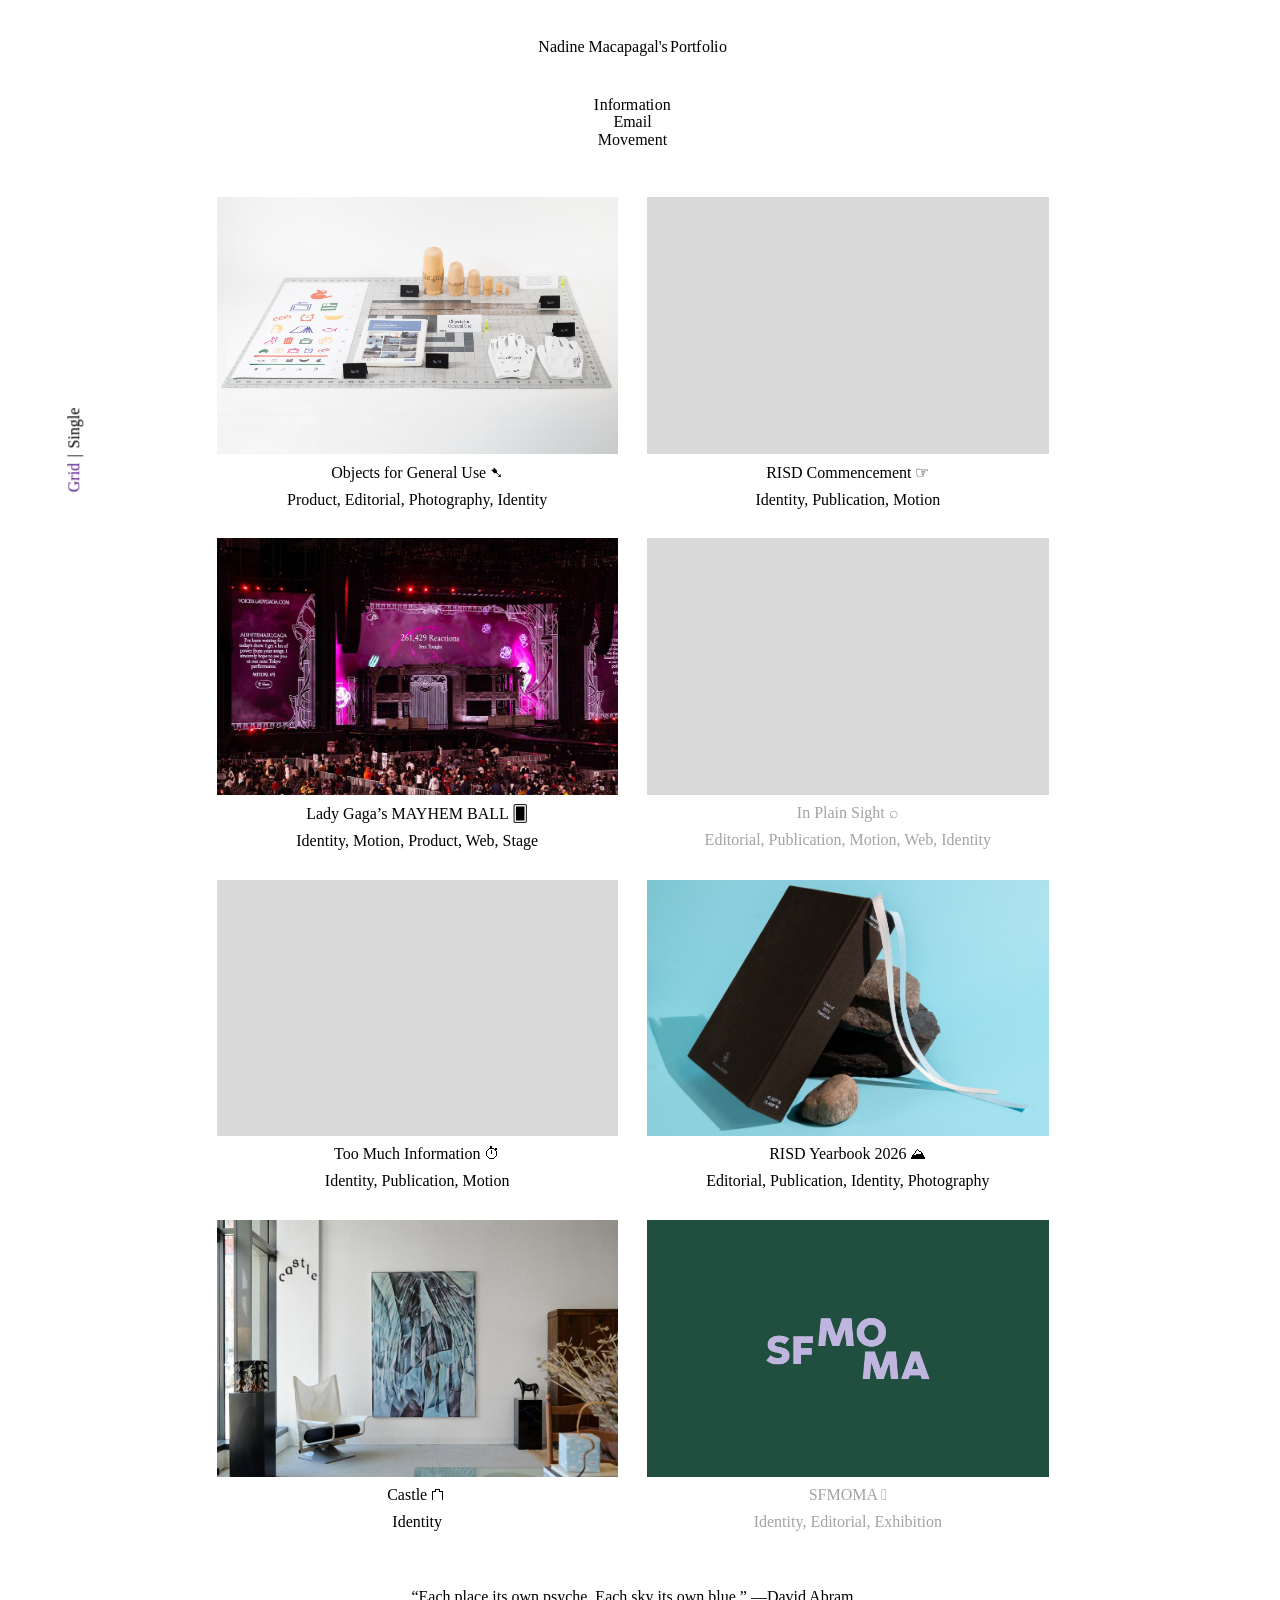
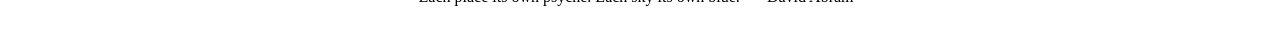
==== index.html @ 60f8e2e8 "Update portfolio" ====
<!DOCTYPE html>
<html lang="en">
<head>
  <meta charset="UTF-8">
  <meta name="viewport" content="width=device-width, initial-scale=1.0">
  <title>Nadine Macapagal's Portfolio</title>
  <link rel="icon" href="favicon-nadine.png?v=3" type="image/png">
  <link rel="stylesheet" href="styles.css">
</head>
<body class="is-loading">
  <div class="page-loader" aria-live="polite" aria-busy="true">Loading</div>
  <div class="view-toggle" role="group" aria-label="View mode">
    <button class="view-toggle__grid is-active" type="button" aria-pressed="true">Grid</button>
    <span class="view-toggle__sep" aria-hidden="true"> | </span>
    <button class="view-toggle__single" type="button" aria-pressed="false">Single</button>
  </div>

  <div class="page-shell">
    <header class="header">
      <h1 class="site-title">
        <button type="button" class="site-title__home" aria-label="Nadine Macapagal's Portfolio — home">
          <span class="site-title__name">Nadine Macapagal's</span>
          <span class="site-title__portfolio" aria-hidden="true">
            <span class="letter">P</span><span class="letter">o</span><span class="letter">r</span><span class="letter">t</span><span class="letter">f</span><span class="letter">o</span><span class="letter">l</span><span class="letter">i</span><span class="letter">o</span>
          </span>
        </button>
      </h1>
      <nav class="site-nav" aria-label="Site navigation">
        <a href="#information" class="nav-link nav-link--info" aria-label="Information">
          <span class="nav-info__word" aria-hidden="true">
            <span class="letter">I</span><span class="letter">n</span><span class="letter">f</span><span class="letter">o</span><span class="letter">r</span><span class="letter">m</span><span class="letter">a</span><span class="letter">t</span><span class="letter">i</span><span class="letter">o</span><span class="letter">n</span>
          </span>
        </a>
        <a href="mailto:hello.nadinewebsite@gmail.com" class="nav-link">Email</a>
        <a href="movement.html" class="nav-link">Movement</a>
      </nav>
    </header>

    <main class="main">
      <section class="project-grid" aria-label="Projects">
        <article class="project-card" data-project="objects-general">
          <button type="button" class="project-card__hit" aria-label="Open Objects for General Use">
            <div class="card-image">
              <img src="thumbnails/Objects_General_1.jpg" alt="Objects for General Use">
            </div>
            <h2 class="card-title">Objects for General Use ➷</h2>
            <p class="card-subtitle">Product, Editorial, Photography, Identity</p>

          </button>
        </article>
        <article class="project-card" data-project="commencement">
          <button type="button" class="project-card__hit" aria-label="Open Commencement">
            <div class="card-image">
              <video src="thumbnails/Commencement_1.mp4" muted autoplay loop playsinline webkit-playsinline></video>
            </div>
            <h2 class="card-title">RISD Commencement ☞</h2>
            <p class="card-subtitle">Identity, Publication, Motion</p>
          </button>
        </article>
        <article class="project-card" data-project="lg-reactions">
          <button type="button" class="project-card__hit" aria-label="Open LG Reactions">
            <div class="card-image">
              <img src="thumbnails/LG_Reactions.jpg" alt="LG Reactions">
            </div>
            <h2 class="card-title">Lady Gaga’s MAYHEM BALL 🂠</h2>
            <p class="card-subtitle">Identity, Motion, Product, Web, Stage </p>
          </button>
        </article>
        <article class="project-card project-card--disabled" data-project="plain-sight">
          <button type="button" class="project-card__hit" aria-label="Plain Sight — coming soon" disabled>
            <div class="card-image">
              <video src="thumbnails/PlainSight_1.mp4" muted autoplay loop playsinline webkit-playsinline></video>
            </div>
            <h2 class="card-title">In Plain Sight ⌕ </h2>
            <p class="card-subtitle">Editorial, Publication, Motion, Web, Identity</p>
          </button>
        </article>
        <article class="project-card" data-project="tmi">
          <button type="button" class="project-card__hit" aria-label="Open TMI">
            <div class="card-image">
              <video src="thumbnails/TMI_1.mp4" muted autoplay loop playsinline webkit-playsinline></video>
            </div>
            <h2 class="card-title">Too Much Information ⏱︎ </h2>
              <p class="card-subtitle">Identity, Publication, Motion</p>

          </button>
        </article>
        <article class="project-card" data-project="risd-yearbook-2026">
          <button type="button" class="project-card__hit" aria-label="Open RISD Yearbook 2026">
            <div class="card-image">
              <img src="thumbnails/YB_1.jpg" alt="RISD Yearbook 2026">
            </div>
            <h2 class="card-title">RISD Yearbook 2026 ⛰︎</h2>
            <p class="card-subtitle">Editorial, Publication, Identity, Photography</p>
          </button>
        </article>
        <article class="project-card" data-project="castle">
          <button type="button" class="project-card__hit" aria-label="Open Castle">
            <div class="card-image">
              <img src="thumbnails/Castle_1.png" alt="Castle">
            </div>
            <h2 class="card-title">Castle ⛫</h2>
            <p class="card-subtitle">Identity </p>

          </button>
        </article>
        <article class="project-card project-card--disabled" data-project="sfmoma">
          <button type="button" class="project-card__hit" aria-label="SFMOMA — coming soon" disabled>
            <div class="card-image">
              <img src="thumbnails/SFMOMA_1.png" alt="SFMOMA">
            </div>
            <h2 class="card-title">SFMOMA 𖡎 </h2>
            <p class="card-subtitle">Identity, Editorial, Exhibition</p>
          </button>
        </article>
      </section>

      <p class="home-quote">
        “Each place its own psyche. Each sky its own blue.” —David&nbsp;Abram
      </p>

      <section class="project-panel" id="project" aria-label="Project" aria-hidden="true">
        <div class="project-gallery" tabindex="0" aria-label="Project images"></div>
        <div class="project-meta">
          <div class="project-meta__left">
            <h2 class="project-meta__title"></h2>
            <p class="project-meta__tags">
              <span class="project-meta__categories"></span>
            </p>
            <p class="project-meta__links" hidden></p>
          </div>
          <div class="project-meta__right">
            <p class="project-meta__desc"></p>
          </div>
        </div>
      </section>

      <section class="info-panel" id="information" aria-label="Information" aria-hidden="true">
        <div class="info-columns">
          <div class="info-col">
            <p>
              I am a designer and recent graduate of the RISD,
               where I studied Graphic Design with a concentration in Computation 
               (because naming things is part of the work). 
               I approach graphic design as both a tool and a way of asking 
               questions through&nbsp;form.
            </p>
          </div>
          <div class="info-col">
            <p>
              I am currently at SFMOMA and have 
              worked with RISD Design Guild, 
              Yung Studio, Volume 1, and Problem Library (amongst other things).
              I was named one of GDUSA’s Students to Watch 2026 and 
              received the Joan E. Shewmon Memorial Scholarship in 2025.
            </p>
        
          </div>
          <div class="info-col">
            <p>
             I am always happy to talk about potential projects, 
              large or small, speculative or concrete.

            </p>
            <p class="info-links">
              <a href="thumbnails/Macapagal_Nadine_Resume_2026.pdf" target="_blank" rel="noopener noreferrer">Résumé</a>,
              <a href="https://www.linkedin.com/in/nadine-macapagal/" target="_blank" rel="noopener noreferrer">LinkedIn</a>,
              <a href="https://www.instagram.com/nadine.website/" target="_blank" rel="noopener noreferrer">Instagram</a><br>
              <a href="mailto:hello.nadinewebsite@gmail.com">hello.nadinewebsite@gmail.com</a>
            </p>
          </div>
        </div>
        <p class="info-updated">This website was last updated in August&nbsp;2026</p>
      </section>
    </main>
  </div>

  <div class="media-lightbox" id="media-lightbox" hidden aria-hidden="true">
    <button type="button" class="media-lightbox__close" aria-label="Close">×</button>
    <div class="media-lightbox__stage"></div>
  </div>

  <script src="script.js"></script>
</body>
</html>
---- styles.css ----
*,
*::before,
*::after {
  box-sizing: border-box;
  margin: 0;
  padding: 0;
}

:root {
  --page-pad-x: clamp(1.5rem, 4vw, 3rem);
  --page-max-width: 88rem;
  --grid-max-width: min(52rem, 78vw);
  --info-max-width: min(58rem, 88vw);
  --grid-gap: clamp(1.4rem, 3.25vh, 2.35rem);
  --header-z: 20;
  --text-size: 16px;
  --fade-duration: 0.7s;
  --motion-ease: cubic-bezier(0.4, 0, 0.2, 1);
}

html {
  font-size: var(--text-size);
  scrollbar-gutter: stable;
}

body {
  min-height: 100vh;
  font-family: "Times New Roman", Times, serif;
  font-size: 1rem;
  background: #fff;
  color: #000;
}

.page-loader {
  display: flex;
  position: fixed;
  inset: 0;
  z-index: 100;
  align-items: center;
  justify-content: center;
  background: #fff;
  font: inherit;
  color: #a3a3a3;
  pointer-events: none;
  opacity: 0;
  visibility: hidden;
  transition:
    opacity var(--fade-duration) var(--motion-ease),
    visibility var(--fade-duration) var(--motion-ease);
}

body.is-loading .page-loader {
  opacity: 1;
  visibility: visible;
}

.page-shell,
.view-toggle {
  opacity: 1;
  transition: opacity var(--fade-duration) var(--motion-ease);
}

body.is-loading .page-shell,
body.is-loading .view-toggle {
  opacity: 0;
  pointer-events: none;
}

body.is-info,
body.is-project {
  overflow: hidden;
  height: 100vh;
}

body.is-lightbox {
  overflow: hidden;
}

html.is-info,
html.is-project {
  overflow: hidden;
  height: 100%;
}

h1,
h2,
button {
  font: inherit;
}

.page-shell {
  width: 100%;
  max-width: var(--page-max-width);
  margin-inline: auto;
  padding-inline: var(--page-pad-x);
  min-height: 100vh;
  display: flex;
  flex-direction: column;
  align-items: center;
}

body.is-project .page-shell {
  height: 100vh;
  min-height: 100vh;
  max-width: none;
  padding-inline: 0;
}

.header {
  position: sticky;
  top: 0;
  z-index: var(--header-z);
  display: flex;
  flex-direction: column;
  align-items: center;
  gap: clamp(1.25rem, 3vh, 2rem);
  flex-shrink: 0;
  padding-block: clamp(1.5rem, 4vh, 2.75rem) clamp(1rem, 2.5vh, 1.75rem);
  font-size: 1rem;
  line-height: 1.35;
  width: 100%;
  text-align: center;
}

.site-title {
  font-weight: 400;
  line-height: inherit;
  display: flex;
  flex-wrap: nowrap;
  justify-content: center;
  align-items: flex-start;
  min-width: 0;
}

.site-title__home {
  background: none;
  border: none;
  padding: 0;
  font: inherit;
  color: inherit;
  text-decoration: none;
  cursor: pointer;
  display: flex;
  flex-wrap: nowrap;
  justify-content: center;
  align-items: flex-start;
}

.site-title__home:visited,
.site-title__home:hover {
  color: inherit;
  text-decoration: none;
}

.site-title__name {
  white-space: nowrap;
}

.site-title__portfolio {
  display: inline-block;
  margin-left: 0.12em;
  white-space: nowrap;
}

.site-title__portfolio .letter {
  display: inline-block;
  will-change: transform;
  transform-origin: top left;
}

.site-nav {
  display: flex;
  flex-direction: column;
  align-items: center;
  gap: 0.1em;
  text-align: center;
  flex: 0 0 auto;
  margin-left: 0;
  line-height: 1;
}

.nav-link {
  color: inherit;
  text-decoration: none;
  font-style: normal;
  line-height: inherit;
  width: 100%;
}

.nav-link:visited,
.nav-link.is-active,
.nav-link[aria-current="page"] {
  color: #000;
  font-style: normal;
}

.nav-link:hover,
.nav-link:visited:hover,
.nav-link.is-active:hover,
.nav-link[aria-current="page"]:hover,
.nav-link:focus-visible {
  color: #0000ee;
}

.nav-link--info {
  position: relative;
  display: block;
  height: 1.35em;
  padding-top: var(--info-arc-reserve, 1.75rem);
  flex-shrink: 0;
}

.nav-link--info::after {
  content: "Information";
  display: block;
  height: 0;
  overflow: hidden;
  visibility: hidden;
  white-space: nowrap;
}

.nav-info__word {
  position: absolute;
  left: 50%;
  bottom: 0;
  transform: translateX(-50%);
  white-space: nowrap;
  pointer-events: none;
}

.nav-info__word .letter {
  display: inline-block;
  will-change: transform;
  transform-origin: center bottom;
}

.main {
  flex: 1;
  position: relative;
  z-index: 1;
  width: 100%;
  display: flex;
  flex-direction: column;
  justify-content: flex-start;
  align-items: center;
  padding-block: clamp(1rem, 3vh, 2.25rem) clamp(2rem, 5vh, 3.5rem);
  min-height: 0;
}

.project-grid {
  width: 100%;
  max-width: var(--grid-max-width);
  display: grid;
  grid-template-columns: repeat(2, minmax(0, 1fr));
  gap: var(--grid-gap);
  margin-inline: auto;
  opacity: 1;
  transition: opacity var(--fade-duration) var(--motion-ease);
}

body.is-project .header {
  width: 100%;
  max-width: var(--page-max-width);
  padding-inline: var(--page-pad-x);
  flex-shrink: 0;
}

body.is-info .project-grid,
body.is-project .project-grid {
  opacity: 0;
  pointer-events: none;
  position: absolute;
  left: 50%;
  transform: translateX(-50%);
  width: 100%;
  max-width: var(--grid-max-width);
}

.home-quote {
  width: 100%;
  max-width: var(--grid-max-width);
  margin: clamp(2.5rem, 6vh, 4rem) auto 0;
  text-align: center;
  line-height: 1.45;
  text-wrap: pretty;
}

body.is-info .home-quote,
body.is-project .home-quote {
  display: none;
}

.project-grid.is-single {
  grid-template-columns: minmax(0, 1fr);
  max-width: min(42rem, 92vw);
  gap: clamp(1.75rem, 4vh, 2.75rem);
}

.project-grid.is-single .card-image {
  aspect-ratio: 16 / 10;
}

.project-grid.is-single .card-subtitle {
  display: none;
}

.card-excerpt {
  display: none;
  max-width: 36em;
  margin: 0;
  font-weight: 400;
  line-height: 1.4;
  text-align: center;
  text-wrap: pretty;
}

.project-grid.is-single .card-excerpt {
  display: block;
}

.project-card__hit {
  display: flex;
  flex-direction: column;
  align-items: center;
  gap: clamp(0.35rem, 1vh, 0.65rem);
  width: 100%;
  background: none;
  border: none;
  padding: 0;
  font: inherit;
  color: inherit;
  cursor: pointer;
  text-align: center;
}

.project-card__hit:hover .card-title {
  color: #0000ee;
}

.project-card--disabled .project-card__hit {
  cursor: default;
  pointer-events: none;
}

.project-card--disabled .card-title,
.project-card--disabled .card-subtitle,
.project-card--disabled .card-excerpt {
  color: #a3a3a3;
}

.project-card--disabled .project-card__hit:hover .card-title,
.project-card--disabled .project-card__hit:hover .card-subtitle,
.project-card--disabled .project-card__hit:hover .card-excerpt {
  color: #a3a3a3;
}

.project-panel {
  display: flex;
  flex-direction: column;
  width: 100%;
  flex: 1;
  min-height: 0;
  opacity: 0;
  visibility: hidden;
  pointer-events: none;
  position: absolute;
  left: 0;
  right: 0;
  transition:
    opacity var(--fade-duration) var(--motion-ease),
    visibility var(--fade-duration) var(--motion-ease);
}

body.is-project .project-panel {
  opacity: 1;
  visibility: visible;
  pointer-events: auto;
  position: relative;
  left: auto;
  right: auto;
}

body.is-project .main {
  flex: 1;
  min-height: 0;
  width: 100%;
  padding-block: 0 0;
  align-items: stretch;
}

.project-gallery {
  flex: 1;
  min-height: 0;
  display: flex;
  align-items: stretch;
  gap: 0.75rem;
  overflow-x: auto;
  overflow-y: hidden;
  scroll-behavior: auto;
  -webkit-overflow-scrolling: touch;
  scrollbar-width: thin;
  opacity: 1;
  transition: opacity var(--fade-duration) var(--motion-ease);
}

.project-gallery.is-loading {
  opacity: 0;
}

.project-gallery::-webkit-scrollbar {
  height: 6px;
}

.project-gallery::-webkit-scrollbar-thumb {
  background: #ccc;
}

.project-gallery__item {
  flex: 0 0 auto;
  height: 100%;
  display: block;
  cursor: zoom-in;
}

.project-gallery__item img,
.project-gallery__item video {
  display: block;
  height: 100%;
  width: auto;
  max-width: none;
  object-fit: contain;
  background: #f3f3f3;
  pointer-events: none;
}

.media-lightbox {
  position: fixed;
  inset: 0;
  z-index: 200;
  display: flex;
  align-items: center;
  justify-content: center;
  padding: clamp(1.5rem, 4vw, 3rem);
  background: rgba(255, 255, 255, 0.94);
  opacity: 0;
  visibility: hidden;
  pointer-events: none;
  transition:
    opacity var(--fade-duration) var(--motion-ease),
    visibility var(--fade-duration) var(--motion-ease);
}

.media-lightbox.is-open {
  opacity: 1;
  visibility: visible;
  pointer-events: auto;
}

.media-lightbox__close {
  position: absolute;
  top: clamp(0.75rem, 2vw, 1.5rem);
  right: clamp(0.75rem, 2vw, 1.5rem);
  z-index: 1;
  background: none;
  border: none;
  padding: 0.25rem 0.5rem;
  font: inherit;
  font-size: 1.75rem;
  line-height: 1;
  color: #000;
  cursor: pointer;
}

.media-lightbox__close:hover {
  color: #0000ee;
}

.media-lightbox__stage {
  max-width: min(96vw, 80rem);
  max-height: 90vh;
  display: flex;
  align-items: center;
  justify-content: center;
}

.media-lightbox__stage img,
.media-lightbox__stage video {
  display: block;
  max-width: 100%;
  max-height: 90vh;
  width: auto;
  height: auto;
  object-fit: contain;
  background: transparent;
}

.project-meta {
  display: grid;
  grid-template-columns: minmax(0, 1fr) minmax(0, 1.2fr);
  gap: clamp(1.5rem, 4vw, 3rem);
  width: 100%;
  max-width: var(--page-max-width);
  margin-inline: auto;
  padding: clamp(1rem, 2.5vh, 1.75rem) var(--page-pad-x) clamp(1.25rem, 3vh, 2rem);
  flex-shrink: 0;
  align-items: start;
}

.project-meta__title {
  font-weight: 700;
  line-height: 1.2;
  margin-bottom: 0.2em;
}

.project-meta__tags {
  display: flex;
  align-items: baseline;
  gap: 0.45em;
  line-height: 1.3;
}

.project-meta__desc {
  line-height: 1.45;
  max-width: 36rem;
}

.project-meta__links {
  margin-top: 0.85em;
  line-height: 1.45;
  max-width: 36rem;
}

.project-meta__links a {
  color: inherit;
  text-decoration: none;
}

.project-meta__links a:hover {
  color: #0000ee;
}

@media (max-width: 800px) {
  .project-meta {
    grid-template-columns: 1fr;
    gap: 0.85rem;
  }
}

.card-image {
  width: 100%;
  aspect-ratio: 5 / 3.2;
  background: #d9d9d9;
  overflow: hidden;
}

.card-image img,
.card-image video {
  display: block;
  width: 100%;
  height: 100%;
  object-fit: cover;
  pointer-events: none;
}

video::-webkit-media-controls {
  display: none !important;
}

video::-webkit-media-controls-start-playback-button {
  display: none !important;
  -webkit-appearance: none;
}

.card-title {
  font-weight: 400;
  text-align: center;
  line-height: inherit;
}

.info-panel {
  width: 100%;
  max-width: var(--info-max-width);
  margin-inline: auto;
  opacity: 0;
  visibility: hidden;
  pointer-events: none;
  position: absolute;
  left: 50%;
  transform: translateX(-50%);
  transition:
    opacity var(--fade-duration) var(--motion-ease),
    visibility var(--fade-duration) var(--motion-ease);
}

body.is-info .info-panel {
  opacity: 1;
  visibility: visible;
  pointer-events: auto;
  position: relative;
  left: auto;
  transform: none;
}

.info-columns {
  display: grid;
  grid-template-columns: repeat(3, minmax(0, 1fr));
  gap: clamp(1.5rem, 3vw, 2.75rem);
  align-items: start;
  text-align: left;
}

.info-col {
  display: flex;
  flex-direction: column;
  gap: 1.15em;
}

.info-col p {
  line-height: 1.45;
  text-wrap: pretty;
}

.info-links a {
  color: inherit;
  text-decoration: none;
}

.info-updated {
  margin-top: 2.25rem;
  color: #a3a3a3;
  line-height: 1.4;
}

.info-links a:visited {
  color: #000;
}

.info-links a:hover {
  color: #0000ee;
}

.view-toggle {
  position: fixed;
  left: clamp(0.5rem, 2vw, 1.25rem);
  top: 50%;
  z-index: 30;
  display: flex;
  align-items: center;
  padding: 0.75rem;
  font: inherit;
  color: inherit;
  white-space: nowrap;
  transform: translateY(-50%) rotate(-90deg);
  gap: 0.35em;
}

body.is-project .view-toggle {
  color: #a3a3a3;
  pointer-events: none;
}

body.is-project .view-toggle__grid,
body.is-project .view-toggle__single,
body.is-project .view-toggle__grid.is-active,
body.is-project .view-toggle__single.is-active,
body.is-project .view-toggle__grid:hover,
body.is-project .view-toggle__single:hover {
  color: #a3a3a3;
  cursor: default;
}

.view-toggle__grid,
.view-toggle__single {
  background: none;
  border: none;
  padding: 0;
  font: inherit;
  color: inherit;
  cursor: pointer;
  font-style: normal;
  text-decoration: none;
}

.view-toggle__grid.is-active,
.view-toggle__single.is-active {
  color: #551a8b;
  font-style: normal;
}

.view-toggle__grid:hover,
.view-toggle__single:hover {
  color: #0000ee;
}

.view-toggle__sep {
  pointer-events: none;
}

.main--movement {
  width: 100%;
  padding-bottom: clamp(2rem, 6vh, 4rem);
}

body.is-movement .page-shell {
  animation: pageFadeIn var(--fade-duration) var(--motion-ease) both;
}

@keyframes pageFadeIn {
  from {
    opacity: 0;
  }
  to {
    opacity: 1;
  }
}

.movement-grid {
  column-count: 4;
  column-gap: clamp(0.45rem, 1vw, 0.75rem);
  width: 100%;
}

.movement-grid__item {
  break-inside: avoid;
  margin-bottom: clamp(0.45rem, 1vw, 0.75rem);
  min-width: 0;
  overflow: hidden;
  background: transparent;
}

.movement-grid__item video,
.movement-grid__item img {
  display: block;
  width: 100%;
  height: auto;
  object-fit: contain;
  pointer-events: none;
}

@media (max-width: 800px) {
  .info-columns {
    grid-template-columns: 1fr;
    max-width: 36rem;
    margin-inline: auto;
  }

  .movement-grid {
    column-count: 2;
  }
}

@media (max-width: 560px) {
  .project-grid:not(.is-single) {
    grid-template-columns: repeat(2, minmax(0, 1fr));
    max-width: min(100%, 24rem);
  }

  .project-grid.is-single {
    max-width: min(100%, 92vw);
  }

  .movement-grid {
    column-count: 1;
  }
}

@media (prefers-reduced-motion: reduce) {
  :root {
    --fade-duration: 0.01s;
  }
}
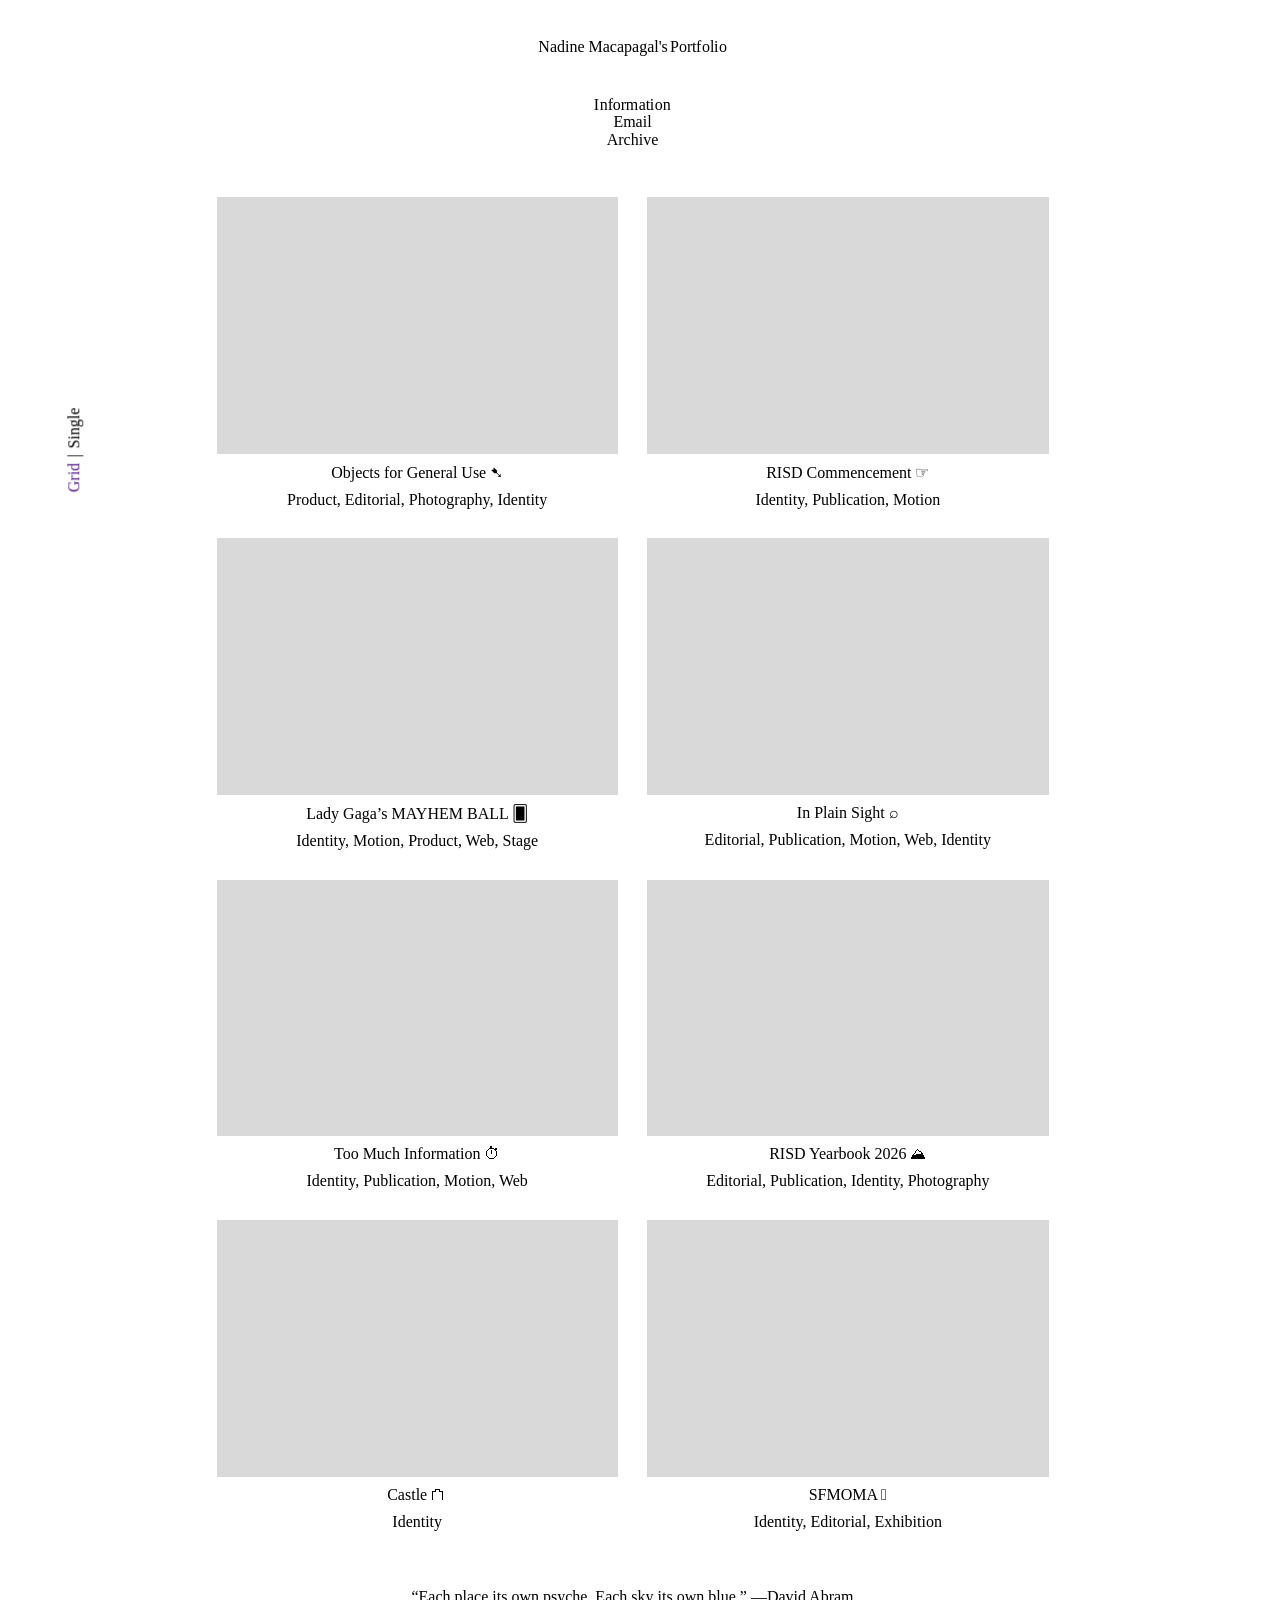
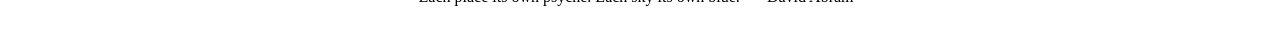
==== commit a76d86a2: "Update portfolio" ====
--- a/index.html
+++ b/index.html
@@ -32,7 +32,7 @@
           </span>
         </a>
         <a href="mailto:hello.nadinewebsite@gmail.com" class="nav-link">Email</a>
-        <a href="movement.html" class="nav-link">Movement</a>
+        <a href="archive.html" class="nav-link">Archive</a>
       </nav>
     </header>
 
@@ -66,8 +66,8 @@
             <p class="card-subtitle">Identity, Motion, Product, Web, Stage </p>
           </button>
         </article>
-        <article class="project-card project-card--disabled" data-project="plain-sight">
-          <button type="button" class="project-card__hit" aria-label="Plain Sight — coming soon" disabled>
+        <article class="project-card" data-project="plain-sight">
+          <button type="button" class="project-card__hit" aria-label="Open In Plain Sight">
             <div class="card-image">
               <video src="thumbnails/PlainSight_1.mp4" muted autoplay loop playsinline webkit-playsinline></video>
             </div>
@@ -81,7 +81,7 @@
               <video src="thumbnails/TMI_1.mp4" muted autoplay loop playsinline webkit-playsinline></video>
             </div>
             <h2 class="card-title">Too Much Information ⏱︎ </h2>
-              <p class="card-subtitle">Identity, Publication, Motion</p>
+              <p class="card-subtitle">Identity, Publication, Motion, Web</p>
 
           </button>
         </article>
@@ -104,8 +104,8 @@
 
           </button>
         </article>
-        <article class="project-card project-card--disabled" data-project="sfmoma">
-          <button type="button" class="project-card__hit" aria-label="SFMOMA — coming soon" disabled>
+        <article class="project-card" data-project="sfmoma">
+          <button type="button" class="project-card__hit" aria-label="Open SFMOMA">
             <div class="card-image">
               <img src="thumbnails/SFMOMA_1.png" alt="SFMOMA">
             </div>
@@ -139,18 +139,18 @@
         <div class="info-columns">
           <div class="info-col">
             <p>
-              I am a designer and recent graduate of the RISD,
+              I approach graphic design as both a tool and a way of asking 
+              questions through form. 
+              I recently graduated from <a href="https://www.risd.edu/" target="_blank" rel="noopener noreferrer">RISD</a>,
                where I studied Graphic Design with a concentration in Computation 
                (because naming things is part of the work). 
-               I approach graphic design as both a tool and a way of asking 
-               questions through&nbsp;form.
             </p>
           </div>
           <div class="info-col">
             <p>
-              I am currently at SFMOMA and have 
-              worked with RISD Design Guild, 
-              Yung Studio, Volume 1, and Problem Library (amongst other things).
+              I am currently at <a href="https://www.sfmoma.org/" target="_blank" rel="noopener noreferrer">SFMOMA Design Studio</a> and have 
+              worked with <a href="https://www.risdguild.com/" target="_blank" rel="noopener noreferrer">RISD Design Guild</a>, 
+              <a href="https://www.yung.studio/studio" target="_blank" rel="noopener noreferrer">Yung Studio</a>, <a href="https://volume-1.org/" target="_blank" rel="noopener noreferrer">volume 1, </a>and <a href="https://problemlibrary.org/" target="_blank" rel="noopener noreferrer">Problem Library</a> (amongst other things).
               I was named one of GDUSA’s Students to Watch 2026 and 
               received the Joan E. Shewmon Memorial Scholarship in 2025.
             </p>
@@ -176,8 +176,10 @@
   </div>
 
   <div class="media-lightbox" id="media-lightbox" hidden aria-hidden="true">
-    <button type="button" class="media-lightbox__close" aria-label="Close">×</button>
-    <div class="media-lightbox__stage"></div>
+    <div class="media-lightbox__frame">
+      <div class="media-lightbox__stage"></div>
+      <button type="button" class="media-lightbox__close" aria-label="Close">×</button>
+    </div>
   </div>
 
   <script src="script.js"></script>
--- a/styles.css
+++ b/styles.css
@@ -318,6 +318,65 @@
   display: block;
 }
 
+.card-slideshow {
+  display: flex;
+  align-items: center;
+  gap: clamp(0.45rem, 1.5vw, 0.75rem);
+  width: 100%;
+  margin-bottom: clamp(0.35rem, 1vh, 0.65rem);
+}
+
+.card-slideshow .card-image {
+  flex: 1;
+  min-width: 0;
+}
+
+.card-slideshow__prev,
+.card-slideshow__next {
+  display: none;
+  position: static;
+  flex: 0 0 auto;
+  width: clamp(1.1rem, 3.2vw, 1.45rem);
+  height: clamp(1.1rem, 3.2vw, 1.45rem);
+  padding: 0;
+  border: none;
+  background-color: #000;
+  background-image: none;
+  -webkit-mask: url("thumbnails/arrow-right.svg") center / contain no-repeat;
+  mask: url("thumbnails/arrow-right.svg") center / contain no-repeat;
+  cursor: pointer;
+  user-select: none;
+  transform: none;
+}
+
+.card-slideshow__prev {
+  order: 0;
+  transform: scaleX(-1);
+}
+
+.card-slideshow .card-image {
+  order: 1;
+}
+
+.card-slideshow__next {
+  order: 2;
+}
+
+.card-slideshow__prev:hover,
+.card-slideshow__next:hover {
+  background-color: #0000ee;
+}
+
+.project-grid.is-single .card-slideshow__prev,
+.project-grid.is-single .card-slideshow__next {
+  display: block;
+}
+
+.project-grid.is-single .card-slideshow__prev[hidden],
+.project-grid.is-single .card-slideshow__next[hidden] {
+  display: none;
+}
+
 .project-card__hit {
   display: flex;
   flex-direction: column;
@@ -331,6 +390,10 @@
   color: inherit;
   cursor: pointer;
   text-align: center;
+}
+
+.project-card__hit > .card-image + .card-title {
+  margin-top: clamp(0.2rem, 0.6vh, 0.35rem);
 }
 
 .project-card__hit:hover .card-title {
@@ -456,16 +519,22 @@
   pointer-events: auto;
 }
 
+.media-lightbox__frame {
+  display: flex;
+  align-items: center;
+  gap: clamp(0.5rem, 1.5vw, 1rem);
+  max-width: min(96vw, 80rem);
+  max-height: 90vh;
+}
+
 .media-lightbox__close {
-  position: absolute;
-  top: clamp(0.75rem, 2vw, 1.5rem);
-  right: clamp(0.75rem, 2vw, 1.5rem);
-  z-index: 1;
+  flex-shrink: 0;
+  align-self: center;
   background: none;
   border: none;
-  padding: 0.25rem 0.5rem;
+  padding: 0.15rem 0.35rem;
   font: inherit;
-  font-size: 1.75rem;
+  font-size: clamp(2.5rem, 5vw, 3.5rem);
   line-height: 1;
   color: #000;
   cursor: pointer;
@@ -476,7 +545,7 @@
 }
 
 .media-lightbox__stage {
-  max-width: min(96vw, 80rem);
+  min-width: 0;
   max-height: 90vh;
   display: flex;
   align-items: center;
@@ -486,7 +555,7 @@
 .media-lightbox__stage img,
 .media-lightbox__stage video {
   display: block;
-  max-width: 100%;
+  max-width: min(88vw, 76rem);
   max-height: 90vh;
   width: auto;
   height: auto;
@@ -551,6 +620,12 @@
   aspect-ratio: 5 / 3.2;
   background: #d9d9d9;
   overflow: hidden;
+  opacity: 1;
+  transition: opacity 0.35s var(--motion-ease);
+}
+
+.card-image.is-fading {
+  opacity: 0;
 }
 
 .card-image img,
@@ -618,6 +693,19 @@
 .info-col p {
   line-height: 1.45;
   text-wrap: pretty;
+}
+
+.info-col a {
+  color: inherit;
+  text-decoration: none;
+}
+
+.info-col a:visited {
+  color: #000;
+}
+
+.info-col a:hover {
+  color: #0000ee;
 }
 
 .info-links a {
@@ -696,12 +784,12 @@
   pointer-events: none;
 }
 
-.main--movement {
+.main--archive {
   width: 100%;
   padding-bottom: clamp(2rem, 6vh, 4rem);
 }
 
-body.is-movement .page-shell {
+body.is-archive .page-shell {
   animation: pageFadeIn var(--fade-duration) var(--motion-ease) both;
 }
 
@@ -714,22 +802,23 @@
   }
 }
 
-.movement-grid {
+.archive-grid {
   column-count: 4;
   column-gap: clamp(0.45rem, 1vw, 0.75rem);
   width: 100%;
 }
 
-.movement-grid__item {
+.archive-grid__item {
   break-inside: avoid;
   margin-bottom: clamp(0.45rem, 1vw, 0.75rem);
   min-width: 0;
   overflow: hidden;
   background: transparent;
-}
-
-.movement-grid__item video,
-.movement-grid__item img {
+  cursor: zoom-in;
+}
+
+.archive-grid__item video,
+.archive-grid__item img {
   display: block;
   width: 100%;
   height: auto;
@@ -744,7 +833,7 @@
     margin-inline: auto;
   }
 
-  .movement-grid {
+  .archive-grid {
     column-count: 2;
   }
 }
@@ -759,7 +848,7 @@
     max-width: min(100%, 92vw);
   }
 
-  .movement-grid {
+  .archive-grid {
     column-count: 1;
   }
 }
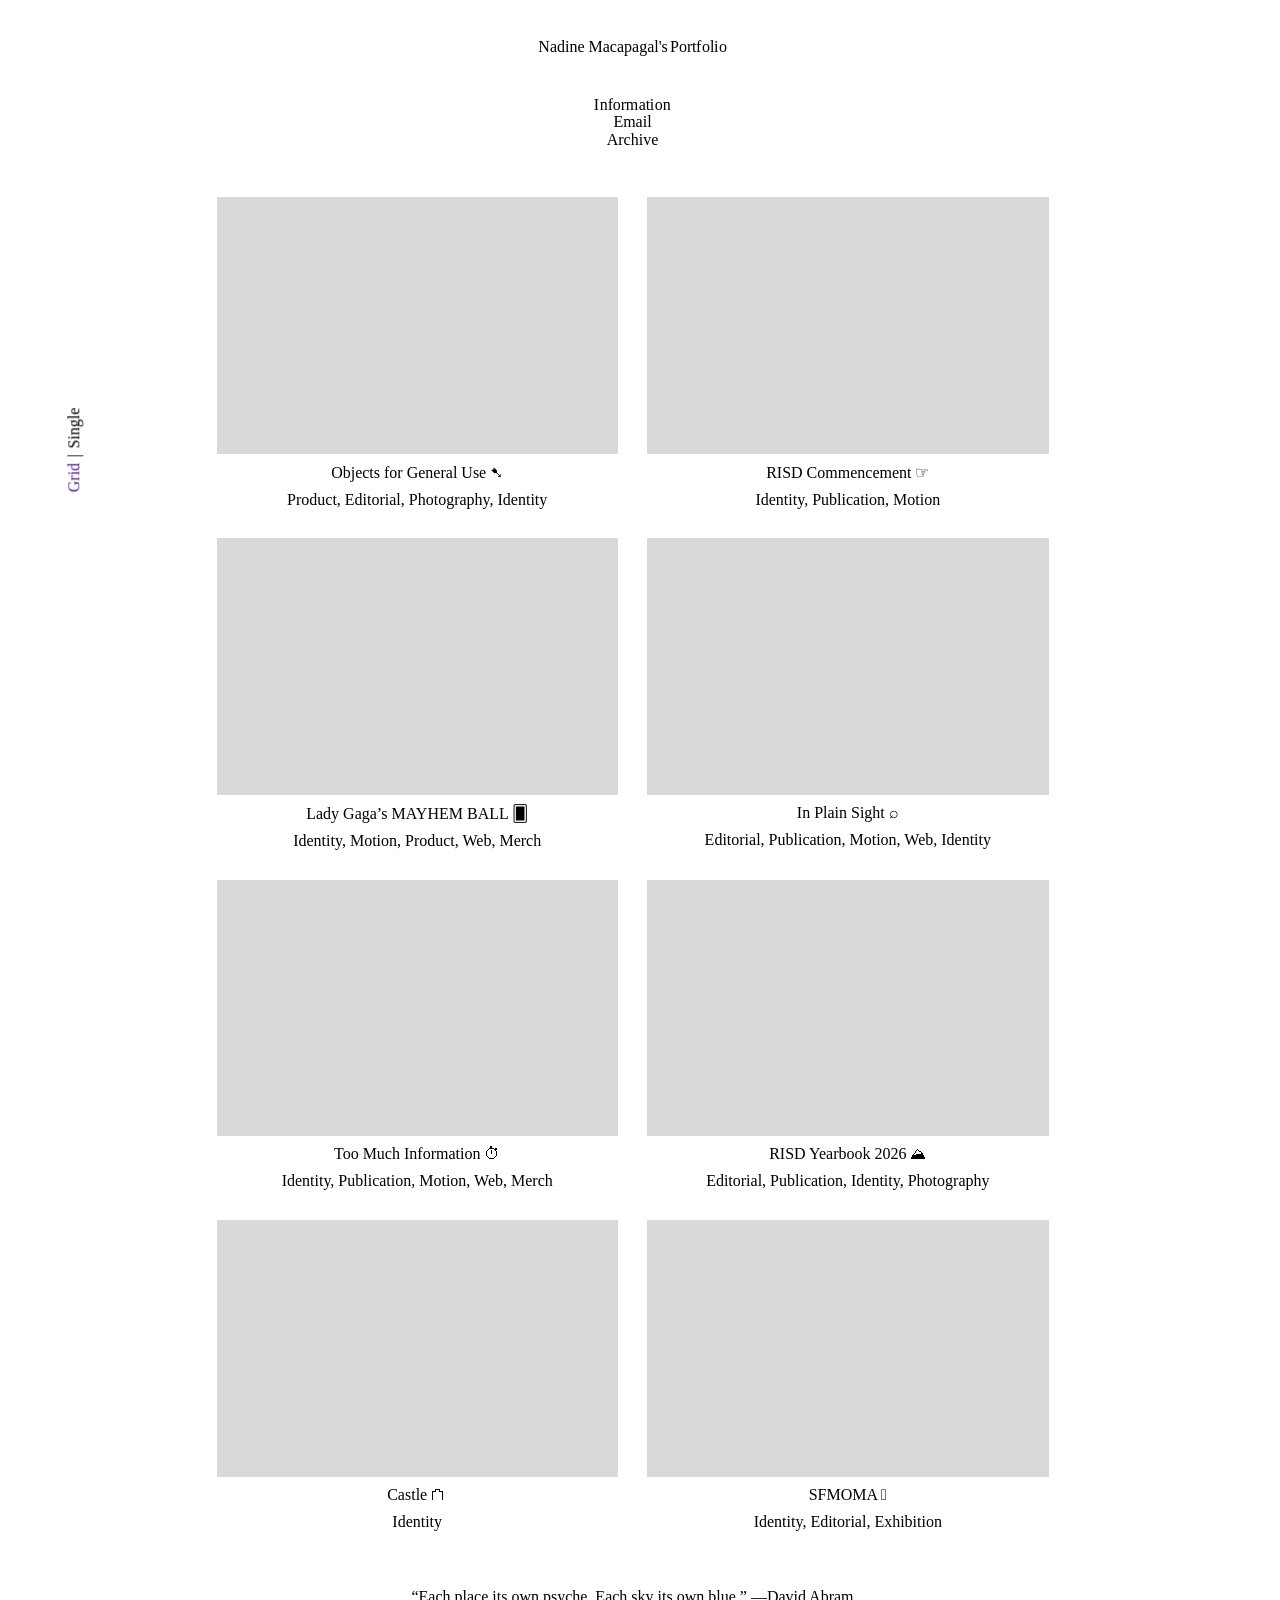
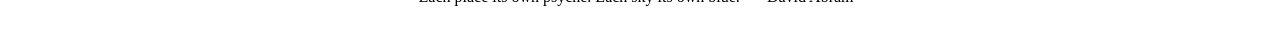
==== commit 3fc19699: "Update portfolio" ====
--- a/index.html
+++ b/index.html
@@ -63,7 +63,7 @@
               <img src="thumbnails/LG_Reactions.jpg" alt="LG Reactions">
             </div>
             <h2 class="card-title">Lady Gaga’s MAYHEM BALL 🂠</h2>
-            <p class="card-subtitle">Identity, Motion, Product, Web, Stage </p>
+            <p class="card-subtitle">Identity, Motion, Product, Web, Merch </p>
           </button>
         </article>
         <article class="project-card" data-project="plain-sight">
@@ -81,7 +81,7 @@
               <video src="thumbnails/TMI_1.mp4" muted autoplay loop playsinline webkit-playsinline></video>
             </div>
             <h2 class="card-title">Too Much Information ⏱︎ </h2>
-              <p class="card-subtitle">Identity, Publication, Motion, Web</p>
+              <p class="card-subtitle">Identity, Publication, Motion, Web, Merch</p>
 
           </button>
         </article>
@@ -148,7 +148,7 @@
           </div>
           <div class="info-col">
             <p>
-              I am currently at <a href="https://www.sfmoma.org/" target="_blank" rel="noopener noreferrer">SFMOMA Design Studio</a> and have 
+              I most recently was with the <a href="https://www.sfmoma.org/" target="_blank" rel="noopener noreferrer">SFMOMA Design Studio</a> and have previously
               worked with <a href="https://www.risdguild.com/" target="_blank" rel="noopener noreferrer">RISD Design Guild</a>, 
               <a href="https://www.yung.studio/studio" target="_blank" rel="noopener noreferrer">Yung Studio</a>, <a href="https://volume-1.org/" target="_blank" rel="noopener noreferrer">volume 1, </a>and <a href="https://problemlibrary.org/" target="_blank" rel="noopener noreferrer">Problem Library</a> (amongst other things).
               I was named one of GDUSA’s Students to Watch 2026 and 
@@ -170,7 +170,7 @@
             </p>
           </div>
         </div>
-        <p class="info-updated">This website was last updated in August&nbsp;2026</p>
+        <p class="info-updated">This website was last updated in October&nbsp;2026</p>
       </section>
     </main>
   </div>
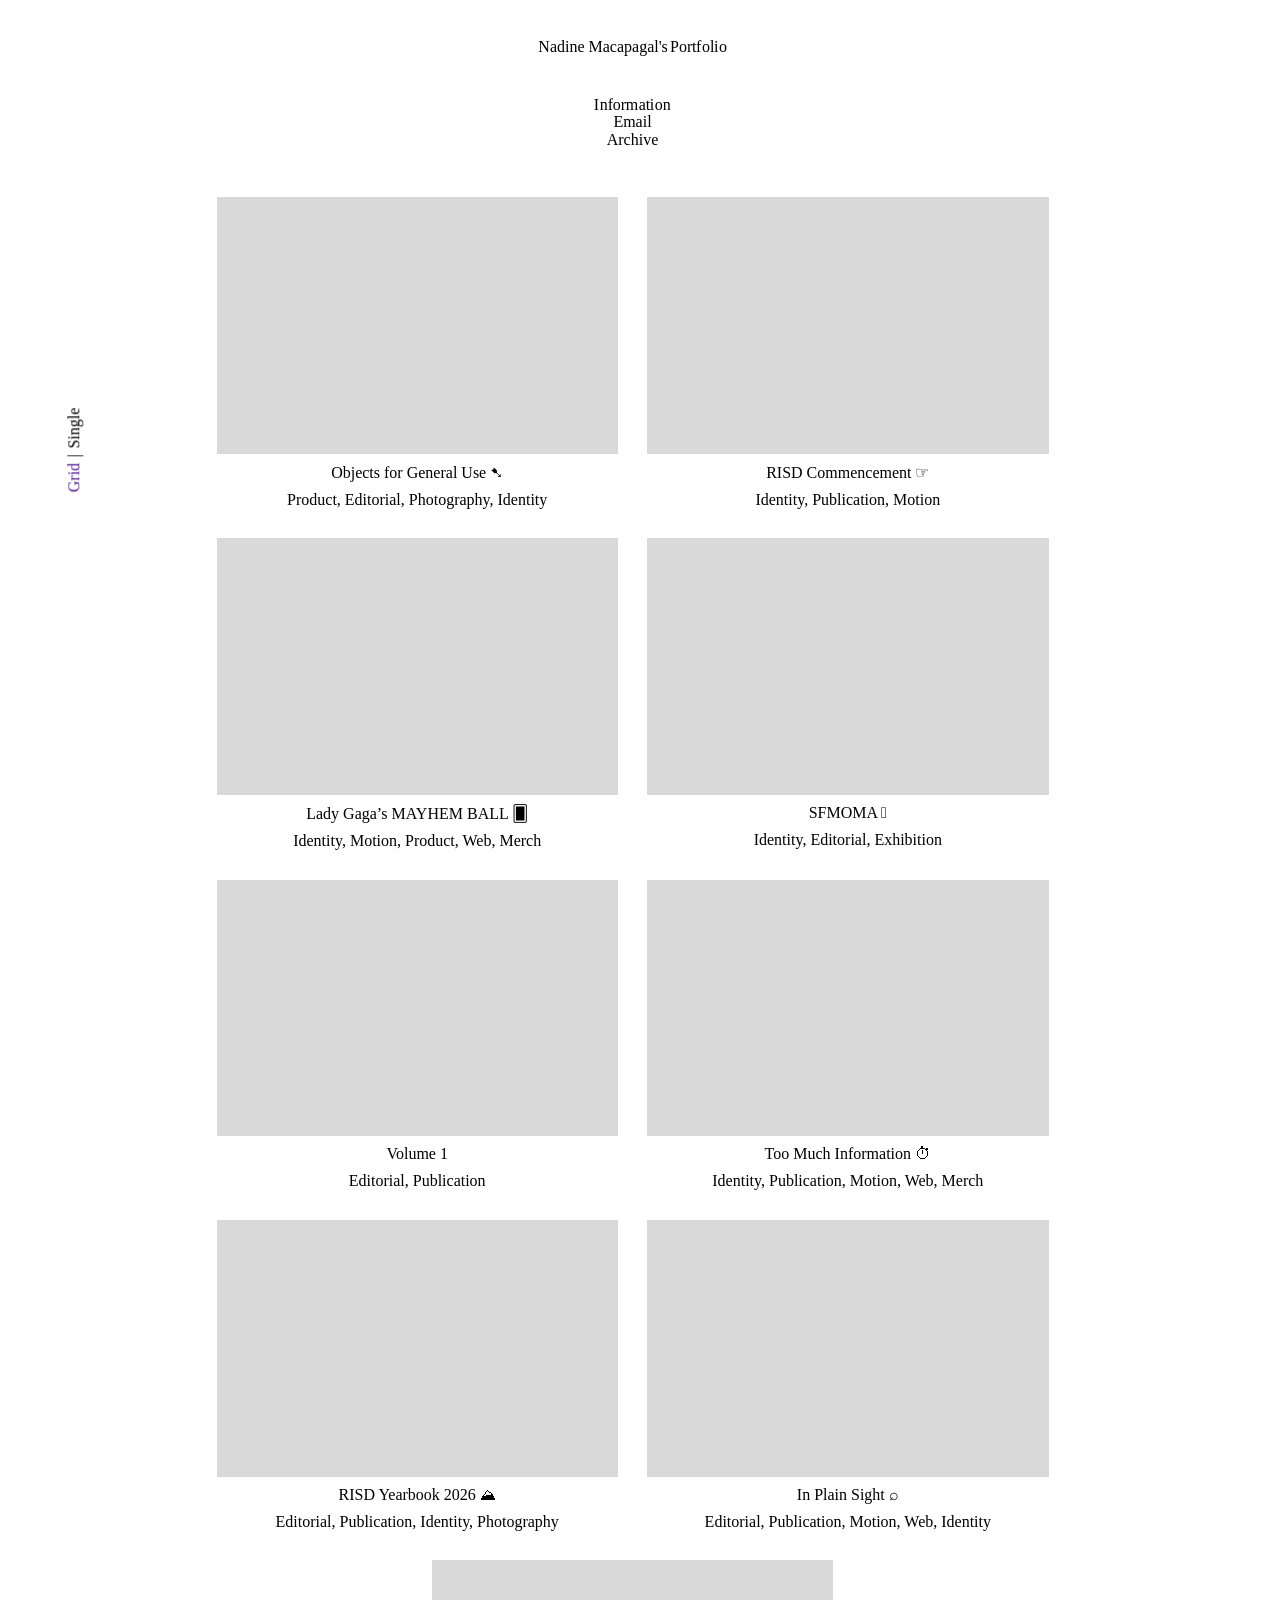
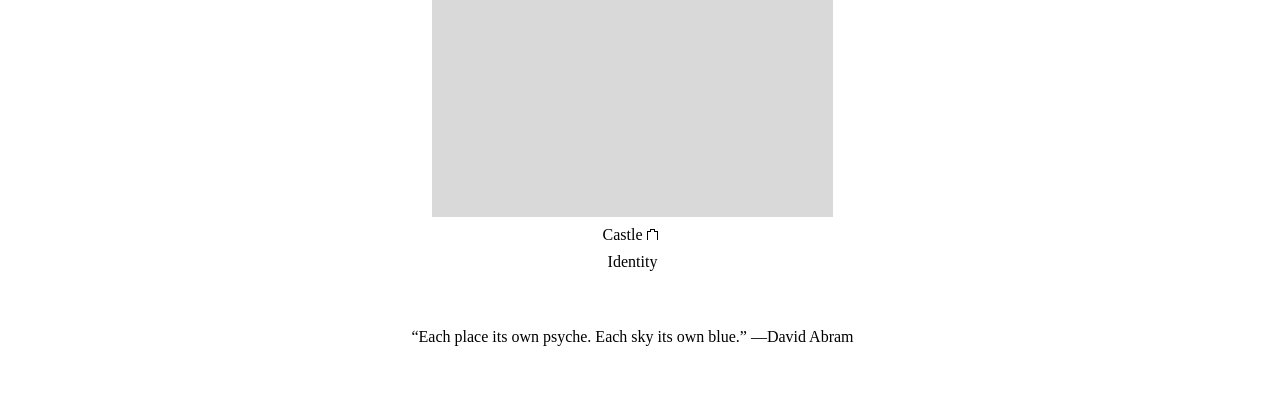
==== commit 384100bd: "Update portfolio" ====
--- a/index.html
+++ b/index.html
@@ -66,13 +66,22 @@
             <p class="card-subtitle">Identity, Motion, Product, Web, Merch </p>
           </button>
         </article>
-        <article class="project-card" data-project="plain-sight">
-          <button type="button" class="project-card__hit" aria-label="Open In Plain Sight">
+        <article class="project-card" data-project="sfmoma">
+          <button type="button" class="project-card__hit" aria-label="Open SFMOMA">
             <div class="card-image">
-              <video src="thumbnails/PlainSight_1.mp4" muted autoplay loop playsinline webkit-playsinline></video>
+              <img src="thumbnails/SFMOMA_1.png" alt="SFMOMA">
             </div>
-            <h2 class="card-title">In Plain Sight ⌕ </h2>
-            <p class="card-subtitle">Editorial, Publication, Motion, Web, Identity</p>
+            <h2 class="card-title">SFMOMA 𖡎 </h2>
+            <p class="card-subtitle">Identity, Editorial, Exhibition</p>
+          </button>
+        </article>
+        <article class="project-card" data-project="volume-1">
+          <button type="button" class="project-card__hit" aria-label="Open Volume 1">
+            <div class="card-image">
+              <img src="thumbnails/v1_1-01.png" alt="Volume 1">
+            </div>
+            <h2 class="card-title">Volume 1</h2>
+            <p class="card-subtitle">Editorial, Publication</p>
           </button>
         </article>
         <article class="project-card" data-project="tmi">
@@ -94,6 +103,15 @@
             <p class="card-subtitle">Editorial, Publication, Identity, Photography</p>
           </button>
         </article>
+        <article class="project-card" data-project="plain-sight">
+          <button type="button" class="project-card__hit" aria-label="Open In Plain Sight">
+            <div class="card-image">
+              <video src="thumbnails/PlainSight_1.mp4" muted autoplay loop playsinline webkit-playsinline></video>
+            </div>
+            <h2 class="card-title">In Plain Sight ⌕ </h2>
+            <p class="card-subtitle">Editorial, Publication, Motion, Web, Identity</p>
+          </button>
+        </article>
         <article class="project-card" data-project="castle">
           <button type="button" class="project-card__hit" aria-label="Open Castle">
             <div class="card-image">
@@ -102,15 +120,6 @@
             <h2 class="card-title">Castle ⛫</h2>
             <p class="card-subtitle">Identity </p>
 
-          </button>
-        </article>
-        <article class="project-card" data-project="sfmoma">
-          <button type="button" class="project-card__hit" aria-label="Open SFMOMA">
-            <div class="card-image">
-              <img src="thumbnails/SFMOMA_1.png" alt="SFMOMA">
-            </div>
-            <h2 class="card-title">SFMOMA 𖡎 </h2>
-            <p class="card-subtitle">Identity, Editorial, Exhibition</p>
           </button>
         </article>
       </section>
@@ -148,10 +157,10 @@
           </div>
           <div class="info-col">
             <p>
-              I most recently was with the <a href="https://www.sfmoma.org/" target="_blank" rel="noopener noreferrer">SFMOMA Design Studio</a> and have previously
+              I recently was with the <a href="https://www.sfmoma.org/" target="_blank" rel="noopener noreferrer">SFMOMA Design Studio</a>. Previously, I have
               worked with <a href="https://www.risdguild.com/" target="_blank" rel="noopener noreferrer">RISD Design Guild</a>, 
               <a href="https://www.yung.studio/studio" target="_blank" rel="noopener noreferrer">Yung Studio</a>, <a href="https://volume-1.org/" target="_blank" rel="noopener noreferrer">volume 1, </a>and <a href="https://problemlibrary.org/" target="_blank" rel="noopener noreferrer">Problem Library</a> (amongst other things).
-              I was named one of GDUSA’s Students to Watch 2026 and 
+              I was recognized by GDUSA in 2026 and 
               received the Joan E. Shewmon Memorial Scholarship in 2025.
             </p>
         
--- a/styles.css
+++ b/styles.css
@@ -256,6 +256,12 @@
   margin-inline: auto;
   opacity: 1;
   transition: opacity var(--fade-duration) var(--motion-ease);
+}
+
+.project-grid:not(.is-single) > .project-card:last-child:nth-child(odd) {
+  grid-column: 1 / -1;
+  width: calc((100% - var(--grid-gap)) / 2);
+  justify-self: center;
 }
 
 body.is-project .header {
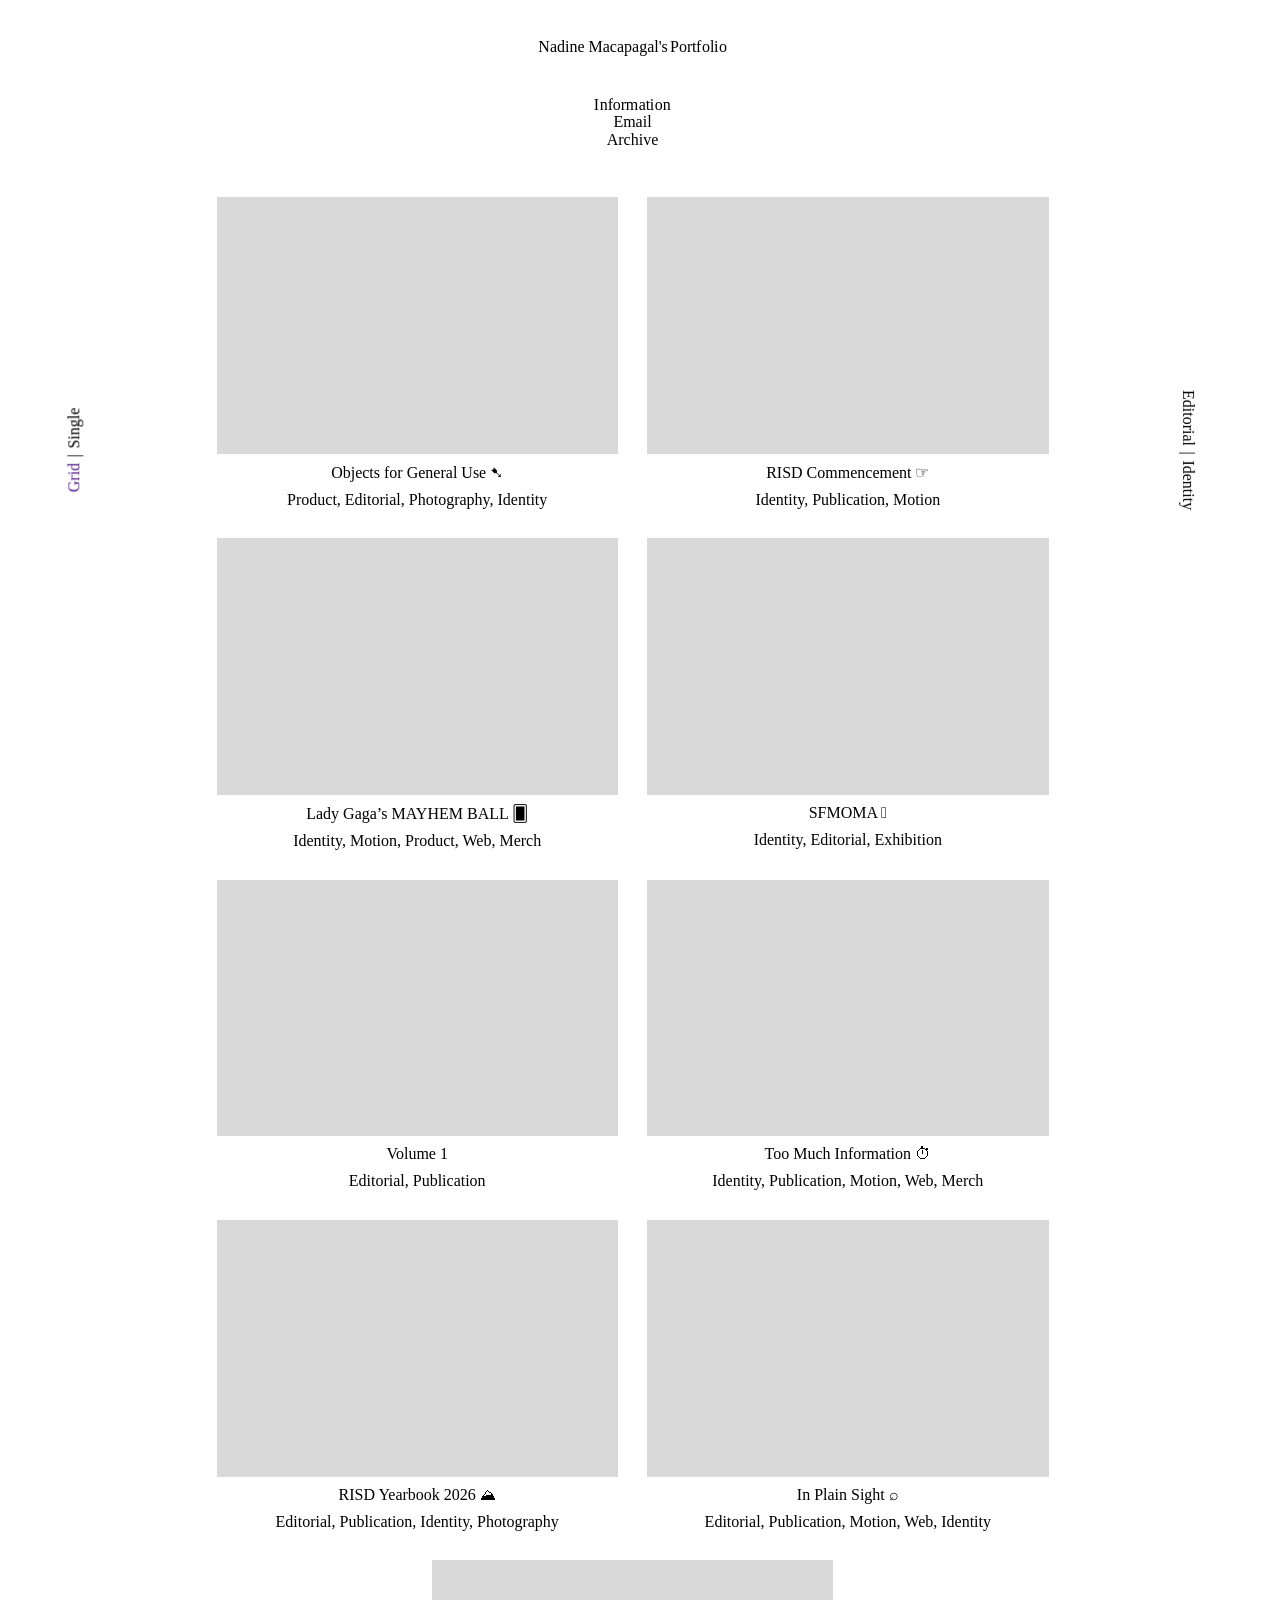
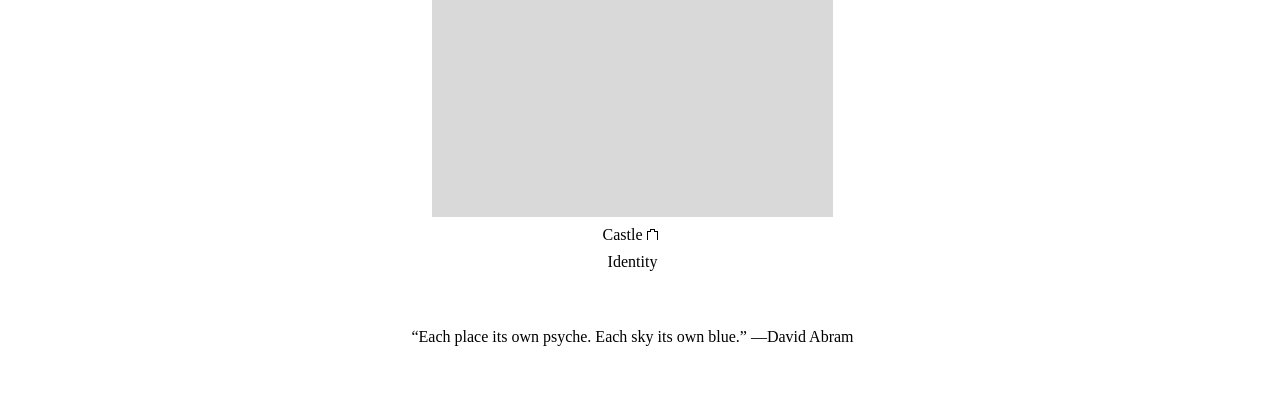
==== commit 59c838e2: "Update portfolio" ====
--- a/index.html
+++ b/index.html
@@ -4,7 +4,7 @@
   <meta charset="UTF-8">
   <meta name="viewport" content="width=device-width, initial-scale=1.0">
   <title>Nadine Macapagal's Portfolio</title>
-  <link rel="icon" href="favicon-nadine.png?v=3" type="image/png">
+  <link rel="icon" href="favicon-nadine.png" type="image/png">
   <link rel="stylesheet" href="styles.css">
 </head>
 <body class="is-loading">
@@ -13,6 +13,11 @@
     <button class="view-toggle__grid is-active" type="button" aria-pressed="true">Grid</button>
     <span class="view-toggle__sep" aria-hidden="true"> | </span>
     <button class="view-toggle__single" type="button" aria-pressed="false">Single</button>
+  </div>
+  <div class="category-filter" role="group" aria-label="Category filter">
+    <button class="category-filter__editorial" type="button" aria-pressed="false">Editorial</button>
+    <span class="category-filter__sep" aria-hidden="true"> | </span>
+    <button class="category-filter__identity" type="button" aria-pressed="false">Identity</button>
   </div>
 
   <div class="page-shell">
@@ -172,7 +177,7 @@
 
             </p>
             <p class="info-links">
-              <a href="thumbnails/Macapagal_Nadine_Resume_2026.pdf" target="_blank" rel="noopener noreferrer">Résumé</a>,
+              <a href="thumbnails/Nadine_Macapagal_Resume.pdf" target="_blank" rel="noopener noreferrer">Résumé</a>,
               <a href="https://www.linkedin.com/in/nadine-macapagal/" target="_blank" rel="noopener noreferrer">LinkedIn</a>,
               <a href="https://www.instagram.com/nadine.website/" target="_blank" rel="noopener noreferrer">Instagram</a><br>
               <a href="mailto:hello.nadinewebsite@gmail.com">hello.nadinewebsite@gmail.com</a>
--- a/styles.css
+++ b/styles.css
@@ -55,13 +55,15 @@
 }
 
 .page-shell,
-.view-toggle {
+.view-toggle,
+.category-filter {
   opacity: 1;
   transition: opacity var(--fade-duration) var(--motion-ease);
 }
 
 body.is-loading .page-shell,
-body.is-loading .view-toggle {
+body.is-loading .view-toggle,
+body.is-loading .category-filter {
   opacity: 0;
   pointer-events: none;
 }
@@ -258,10 +260,14 @@
   transition: opacity var(--fade-duration) var(--motion-ease);
 }
 
-.project-grid:not(.is-single) > .project-card:last-child:nth-child(odd) {
+.project-grid:not(.is-single) > .project-card.is-filter-last {
   grid-column: 1 / -1;
   width: calc((100% - var(--grid-gap)) / 2);
   justify-self: center;
+}
+
+.project-card.is-filtered-out {
+  display: none;
 }
 
 body.is-project .header {
@@ -643,6 +649,15 @@
   pointer-events: none;
 }
 
+.media-fade {
+  opacity: 0;
+  transition: opacity var(--fade-duration) var(--motion-ease);
+}
+
+.media-fade.is-loaded {
+  opacity: 1;
+}
+
 video::-webkit-media-controls {
   display: none !important;
 }
@@ -733,9 +748,9 @@
   color: #0000ee;
 }
 
-.view-toggle {
+.view-toggle,
+.category-filter {
   position: fixed;
-  left: clamp(0.5rem, 2vw, 1.25rem);
   top: 50%;
   z-index: 30;
   display: flex;
@@ -744,11 +759,23 @@
   font: inherit;
   color: inherit;
   white-space: nowrap;
+  gap: 0.35em;
+}
+
+.view-toggle {
+  left: clamp(0.5rem, 2vw, 1.25rem);
   transform: translateY(-50%) rotate(-90deg);
-  gap: 0.35em;
-}
-
-body.is-project .view-toggle {
+}
+
+.category-filter {
+  right: clamp(0.5rem, 2vw, 1.25rem);
+  transform: translateY(-50%) rotate(90deg);
+}
+
+body.is-project .view-toggle,
+body.is-info .view-toggle,
+body.is-project .category-filter,
+body.is-info .category-filter {
   color: #a3a3a3;
   pointer-events: none;
 }
@@ -758,13 +785,25 @@
 body.is-project .view-toggle__grid.is-active,
 body.is-project .view-toggle__single.is-active,
 body.is-project .view-toggle__grid:hover,
-body.is-project .view-toggle__single:hover {
+body.is-project .view-toggle__single:hover,
+body.is-project .category-filter__editorial,
+body.is-project .category-filter__identity,
+body.is-project .category-filter__editorial.is-active,
+body.is-project .category-filter__identity.is-active,
+body.is-project .category-filter__editorial:hover,
+body.is-project .category-filter__identity:hover,
+body.is-info .view-toggle__grid,
+body.is-info .view-toggle__single,
+body.is-info .category-filter__editorial,
+body.is-info .category-filter__identity {
   color: #a3a3a3;
   cursor: default;
 }
 
 .view-toggle__grid,
-.view-toggle__single {
+.view-toggle__single,
+.category-filter__editorial,
+.category-filter__identity {
   background: none;
   border: none;
   padding: 0;
@@ -776,17 +815,22 @@
 }
 
 .view-toggle__grid.is-active,
-.view-toggle__single.is-active {
+.view-toggle__single.is-active,
+.category-filter__editorial.is-active,
+.category-filter__identity.is-active {
   color: #551a8b;
   font-style: normal;
 }
 
 .view-toggle__grid:hover,
-.view-toggle__single:hover {
+.view-toggle__single:hover,
+.category-filter__editorial:hover,
+.category-filter__identity:hover {
   color: #0000ee;
 }
 
-.view-toggle__sep {
+.view-toggle__sep,
+.category-filter__sep {
   pointer-events: none;
 }
 
@@ -819,7 +863,7 @@
   margin-bottom: clamp(0.45rem, 1vw, 0.75rem);
   min-width: 0;
   overflow: hidden;
-  background: transparent;
+  background: #f3f3f3;
   cursor: zoom-in;
 }
 
@@ -863,4 +907,8 @@
   :root {
     --fade-duration: 0.01s;
   }
-}
+
+  .media-fade {
+    transition: none;
+  }
+}
